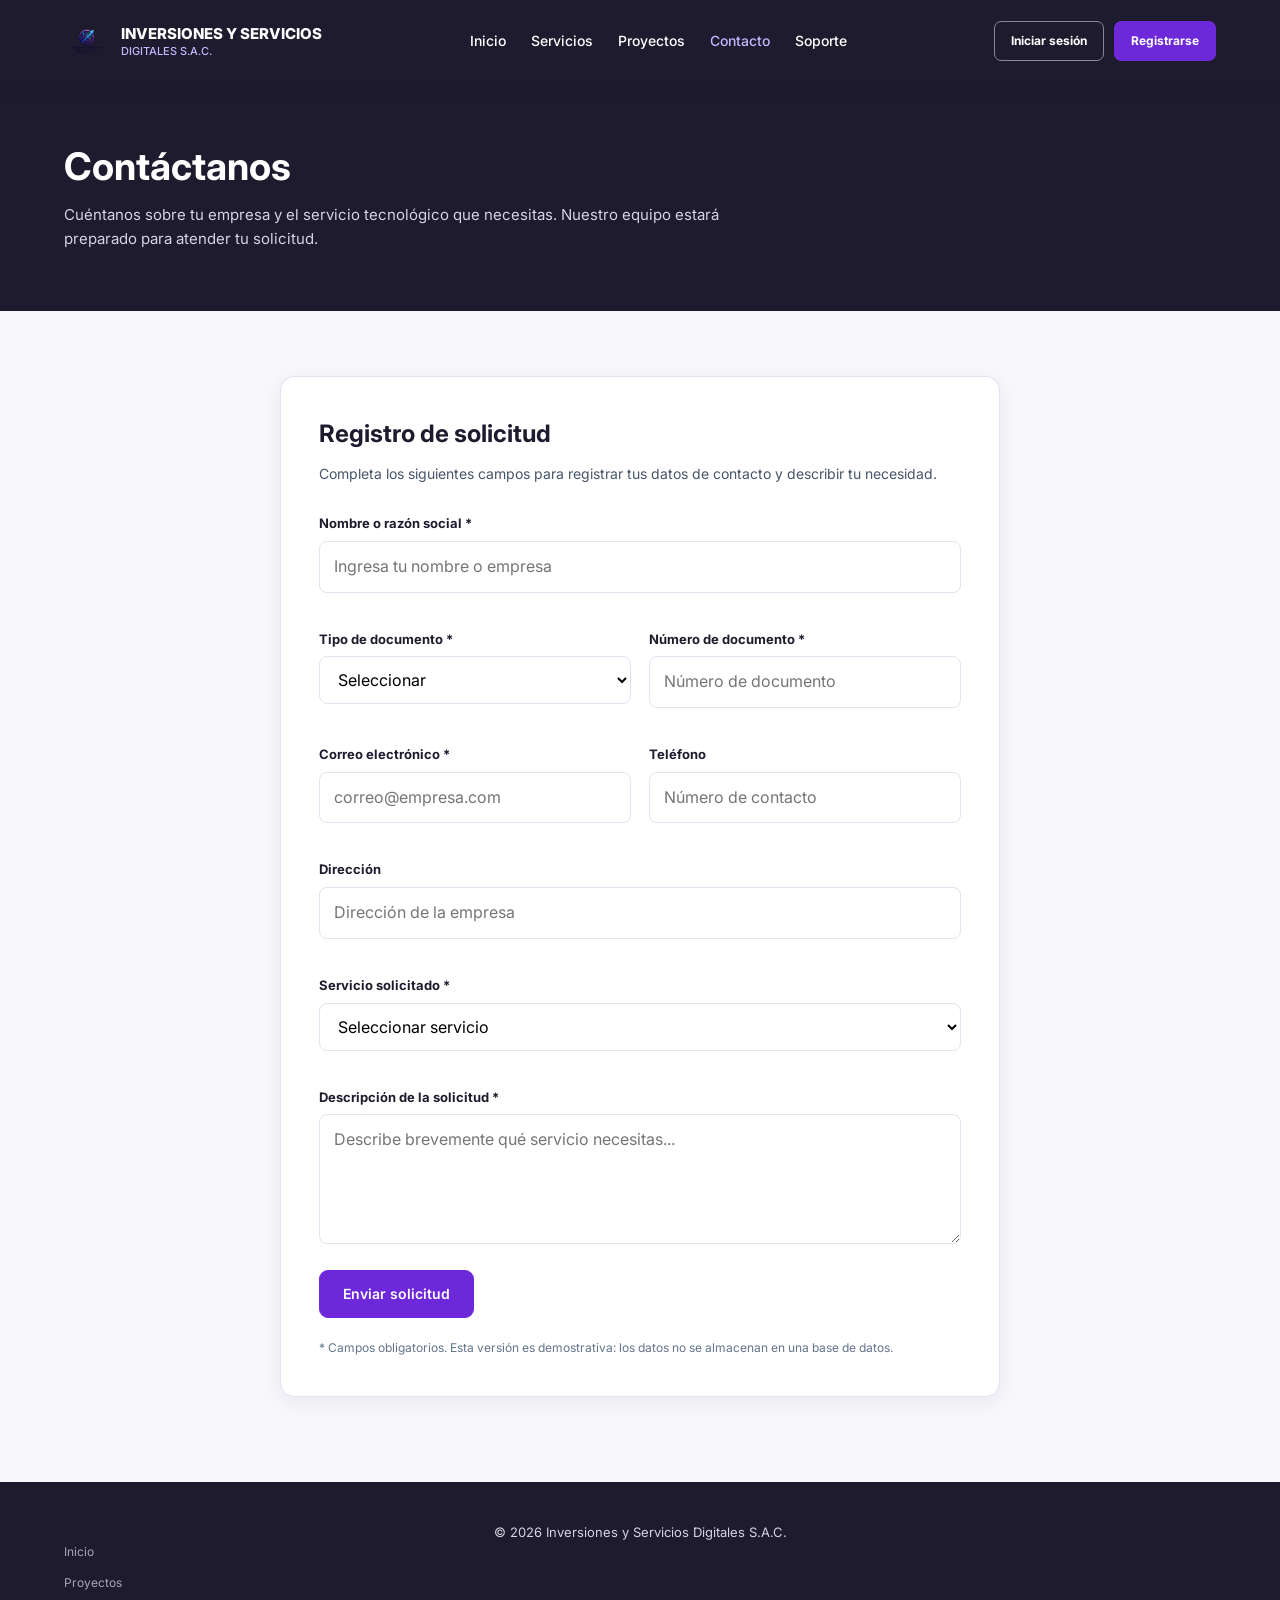
==== contacto.html @ 705d5c8a "Add files via upload" ====
<!DOCTYPE html>
<html lang="es">
<head>
    <meta charset="UTF-8">
    <meta name="viewport" content="width=device-width, initial-scale=1.0">
    <title>Contacto | Inversiones y Servicios Digitales S.A.C.</title>
    <link rel="icon" type="image/png" href="assets/logo.png">
    <link rel="preconnect" href="https://fonts.googleapis.com">
    <link rel="preconnect" href="https://fonts.gstatic.com" crossorigin>
    <link href="https://fonts.googleapis.com/css2?family=Inter:wght@400;500;600;700;800&display=swap" rel="stylesheet">

    <link rel="stylesheet" href="css/styles.css">
    <script src="js/app.js" defer></script>
</head>

<body>

<header class="navbar">
    <div class="container nav-content">

        <a href="index.html" class="logo">
            <img src="assets/logo.png" alt="Logo ISD">
            <div class="logo-text">
                INVERSIONES Y SERVICIOS
                <span>DIGITALES S.A.C.</span>
            </div>
        </a>

        <button class="menu-toggle"
                aria-label="Abrir menú"
                aria-expanded="false">☰</button>

        <ul class="nav-links">
            <li><a href="index.html">Inicio</a></li>
            <li><a href="index.html#servicios">Servicios</a></li>
            <li><a href="proyectos.html">Proyectos</a></li>
            <li><a href="contacto.html" class="active">Contacto</a></li>
            <li><a href="soporte.html">Soporte</a></li>
        </ul>

        <div class="nav-actions">
            <a href="login.html" class="btn-login">Iniciar sesión</a>
            <a href="registro.html" class="btn-register">Registrarse</a>
        </div>

    </div>
</header>

<main>

    <section class="page-header">
        <div class="container">
            <h1>Contáctanos</h1>
            <p>
                Cuéntanos sobre tu empresa y el servicio tecnológico
                que necesitas. Nuestro equipo estará preparado
                para atender tu solicitud.
            </p>
        </div>
    </section>

    <section class="form-section">
        <div class="container">

            <div class="form-container">

                <h2>Registro de solicitud</h2>

                <p class="form-description">
                    Completa los siguientes campos para registrar
                    tus datos de contacto y describir tu necesidad.
                </p>

                <form id="contactForm">

                    <div class="form-grid">

                        <div class="form-group full">
                            <label for="nombre">
                                Nombre o razón social *
                            </label>
                            <input
                                type="text"
                                id="nombre"
                                name="nombre"
                                maxlength="150"
                                placeholder="Ingresa tu nombre o empresa"
                                required>
                        </div>

                        <div class="form-group">
                            <label for="tipoDocumento">
                                Tipo de documento *
                            </label>
                            <select id="tipoDocumento"
                                    name="tipoDocumento" required>
                                <option value="">Seleccionar</option>
                                <option value="RUC">RUC</option>
                                <option value="DNI">DNI</option>
                                <option value="CE">Carné de extranjería</option>
                            </select>
                        </div>

                        <div class="form-group">
                            <label for="numeroDocumento">
                                Número de documento *
                            </label>
                            <input
                                type="text"
                                id="numeroDocumento"
                                name="numeroDocumento"
                                maxlength="50"
                                placeholder="Número de documento"
                                required>
                        </div>

                        <div class="form-group">
                            <label for="correo">
                                Correo electrónico *
                            </label>
                            <input
                                type="email"
                                id="correo"
                                name="correo"
                                maxlength="100"
                                placeholder="correo@empresa.com"
                                required>
                        </div>

                        <div class="form-group">
                            <label for="telefono">
                                Teléfono
                            </label>
                            <input
                                type="tel"
                                id="telefono"
                                name="telefono"
                                maxlength="20"
                                placeholder="Número de contacto">
                        </div>

                        <div class="form-group full">
                            <label for="direccion">
                                Dirección
                            </label>
                            <input
                                type="text"
                                id="direccion"
                                name="direccion"
                                maxlength="200"
                                placeholder="Dirección de la empresa">
                        </div>

                        <div class="form-group full">
                            <label for="servicio">
                                Servicio solicitado *
                            </label>
                            <select id="servicio"
                                    name="servicio" required>
                                <option value="">Seleccionar servicio</option>
                                <option value="Desarrollo Web">Desarrollo Web</option>
                                <option value="Desarrollo de Software">Desarrollo de Software</option>
                                <option value="Marketing Digital">Marketing Digital</option>
                                <option value="Consultoria Tecnologica">Consultoría Tecnológica</option>
                                <option value="Mantenimiento Web">Mantenimiento Web</option>
                            </select>
                        </div>

                        <div class="form-group full">
                            <label for="mensaje">
                                Descripción de la solicitud *
                            </label>
                            <textarea
                                id="mensaje"
                                name="mensaje"
                                maxlength="1000"
                                placeholder="Describe brevemente qué servicio necesitas..."
                                required></textarea>
                        </div>

                    </div>

                    <button type="submit" class="btn">
                        Enviar solicitud
                    </button>

                    <p id="formMessage"
                       class="form-message"
                       role="status"
                       aria-live="polite"></p>

                </form>

                <p style="font-size:12px;color:#64748B;margin-top:20px;">
                    * Campos obligatorios. Esta versión es demostrativa:
                    los datos no se almacenan en una base de datos.
                </p>

            </div>

        </div>
    </section>

</main>

<footer class="footer">
    <div class="container">
        <p>© 2026 Inversiones y Servicios Digitales S.A.C.</p>
        <div class="footer-links">
            <a href="index.html">Inicio</a>
            <a href="proyectos.html">Proyectos</a>
        </div>
    </div>
</footer>

</body>
</html>
---- css/styles.css ----
:root {
    --principal: #F8F7FC;
    --secundario: #6D28D9;
    --oscuro: #1E1B2E;

    --blanco: #FFFFFF;
    --texto: #475569;
    --borde: #E5E1EF;

    --violeta-claro: #EDE9FE;
    --violeta-hover: #5B21B6;

    --verde: #16A34A;
    --amarillo: #D97706;
    --rojo: #DC2626;

    --sombra: 0 5px 20px rgba(30, 27, 46, 0.07);
    --sombra-hover: 0 12px 30px rgba(30, 27, 46, 0.12);

    --radio: 14px;
    --transicion: 0.3s ease;
}

* {
    margin: 0;
    padding: 0;
    box-sizing: border-box;
}

html {
    scroll-behavior: smooth;
    scroll-padding-top: 90px;
}

body {
    font-family: 'Inter', Arial, sans-serif;
    background: var(--principal);
    color: var(--oscuro);
    line-height: 1.6;
}

a {
    text-decoration: none;
    color: inherit;
}

button,
input,
select,
textarea {
    font: inherit;
}

img {
    max-width: 100%;
    display: block;
}

.container {
    width: 90%;
    max-width: 1200px;
    margin: 0 auto;
}

.navbar {
    background: var(--oscuro);
    color: var(--blanco);
    padding: 15px 0;
    position: sticky;
    top: 0;
    z-index: 100;
    box-shadow: var(--sombra);
}

.nav-content,
.nav-container {
    width: 90%;
    max-width: 1320px;
    min-height: 52px;
    margin: 0 auto;

    display: flex;
    align-items: center;
    justify-content: space-between;
    gap: 20px;
}

.logo {
    display: flex;
    align-items: center;
    gap: 12px;
}

.logo img {
    width: 45px;
    height: 45px;
    object-fit: contain;
}

.logo-text {
    font-size: 15px;
    font-weight: 800;
    line-height: 1.3;
}

.logo-text span {
    display: block;
    color: #C4B5FD;
    font-size: 11px;
    font-weight: 500;
}

.navbar .logo-text {
    display: flex;
    flex-direction: column;
    color: var(--blanco);
}

.navbar .logo-text strong {
    font-size: 12px;
    font-weight: 800;
}

.navbar .logo-text small {
    color: #C4B5FD;
    font-size: 10px;
}

/* ENLACES DE NAVEGACIÓN */

.nav-links {
    display: flex;
    align-items: center;
    gap: 25px;
    list-style: none;
}

.nav-links a {
    color: var(--blanco);
    font-size: 14px;
    font-weight: 500;
    transition: var(--transicion);
}

.nav-links a:hover,
.nav-links a.active {
    color: #C4B5FD;
}

.menu-toggle {
    display: none;
    background: transparent;
    color: var(--blanco);
    border: 0;
    cursor: pointer;
    padding: 5px;
}

.menu-toggle span {
    display: block;
    width: 25px;
    height: 3px;
    margin: 5px auto;
    background: var(--blanco);
    border-radius: 3px;
    transition: var(--transicion);
}

.menu-toggle.active span:nth-child(1) {
    transform: translateY(8px) rotate(45deg);
}

.menu-toggle.active span:nth-child(2) {
    opacity: 0;
}

.menu-toggle.active span:nth-child(3) {
    transform: translateY(-8px) rotate(-45deg);
}

.nav-actions {
    display: flex;
    align-items: center;
    gap: 10px;
    flex-shrink: 0;
}

.btn-login,
.btn-register,
.nav-login,
.nav-register {
    display: inline-flex;
    align-items: center;
    justify-content: center;

    padding: 9px 16px;
    border-radius: 8px;

    font-size: 12px;
    font-weight: 700;

    transition: var(--transicion);
}

.btn-login,
.nav-login {
    color: var(--blanco);
    background: transparent;
    border: 1px solid #8B8499;
}

.btn-login:hover,
.nav-login:hover {
    background: rgba(255, 255, 255, 0.10);
    border-color: var(--blanco);
}

/* REGISTRARSE */

.btn-register,
.nav-register {
    color: var(--blanco);
    background: var(--secundario);
    border: 1px solid var(--secundario);
}

.btn-register:hover,
.nav-register:hover {
    background: var(--violeta-hover);
    border-color: var(--violeta-hover);
    transform: translateY(-2px);
}

.btn {
    display: inline-block;

    background: var(--secundario);
    color: var(--blanco);

    border: 1px solid var(--secundario);
    padding: 12px 23px;

    border-radius: 9px;

    font-size: 14px;
    font-weight: 600;

    cursor: pointer;
    text-align: center;

    transition: var(--transicion);
}

.btn:hover {
    background: var(--violeta-hover);
    border-color: var(--violeta-hover);
    transform: translateY(-2px);
}

.btn-light {
    background: var(--blanco);
    color: var(--secundario);
    border-color: var(--blanco);
}

.btn-light:hover {
    background: var(--violeta-claro);
    color: var(--violeta-hover);
    border-color: var(--violeta-claro);
}

.btn-primary {
    background: var(--secundario);
    color: var(--blanco);
    border-color: var(--secundario);
}

.btn-primary:hover {
    background: var(--violeta-hover);
    border-color: var(--violeta-hover);
}

.btn-secondary {
    background: var(--blanco);
    color: var(--secundario);
    border-color: var(--blanco);
}

.btn-secondary:hover {
    background: var(--violeta-claro);
    color: var(--violeta-hover);
}

.btn:focus-visible,
.menu-toggle:focus-visible,
.nav-links a:focus-visible,
.nav-actions a:focus-visible {
    outline: 3px solid #C4B5FD;
    outline-offset: 4px;
}

.project-card {
    position: relative;
    display: flex;
    flex-direction: column;
    align-items: flex-start;
}

.project-code {
    display: inline-block;
    color: var(--secundario);
    font-size: 12px;
    font-weight: 700;
    letter-spacing: 0.5px;
    margin-bottom: 12px;
}

.project-status {
    display: inline-block;
    width: fit-content;
    padding: 7px 13px;
    margin-top: 18px;
    border-radius: 20px;
    font-size: 12px;
    font-weight: 700;
}

.status-progress {
    background: #EDE9FE;
    color: #6D28D9;
}

.projects-action {
    display: flex;
    justify-content: center;
    margin-top: 38px;
}

.page-header {
    background: var(--oscuro);
    color: var(--blanco);
    padding: 60px 0;
}

.page-header h1 {
    font-size: clamp(27px, 4vw, 38px);
    line-height: 1.3;
    margin-bottom: 12px;
}

.page-header p {
    color: #D6D3E1;
    max-width: 700px;
    font-size: 15px;
}

.dashboard {
    padding: 45px 0 80px;
}

.dashboard-top {
    display: flex;
    align-items: center;
    justify-content: space-between;
    gap: 15px;
    flex-wrap: wrap;
    margin-bottom: 25px;
}

.connection {
    display: inline-block;
    background: #DCFCE7;
    color: #166534;
    padding: 9px 15px;
    border-radius: 30px;
    font-size: 12px;
    font-weight: 700;
}

.dashboard-note {
    background: #FEF3C7;
    color: #92400E;
    border-radius: 9px;
    padding: 13px 16px;
    font-size: 13px;
    margin-bottom: 22px;
}

.table-container {
    overflow-x: auto;
    background: var(--blanco);
    border-radius: var(--radio);
    box-shadow: var(--sombra);
    border: 1px solid var(--borde);
}

table {
    width: 100%;
    border-collapse: collapse;
    min-width: 950px;
}

th {
    background: var(--oscuro);
    color: var(--blanco);
    text-align: left;
    padding: 16px;
    font-size: 13px;
    font-weight: 600;
}

td {
    padding: 15px 16px;
    border-bottom: 1px solid var(--borde);
    color: var(--texto);
    font-size: 13px;
}

tbody tr {
    transition: background var(--transicion);
}

tbody tr:hover {
    background: #F8F5FF;
}

tbody tr:last-child td {
    border-bottom: none;
}

.status {
    display: inline-block;
    border-radius: 30px;
    padding: 5px 11px;
    font-size: 11px;
    font-weight: 700;
}

.status-process {
    background: #DBEAFE;
    color: #1D4ED8;
}

.status-pending {
    background: #FEF3C7;
    color: #92400E;
}

.status-review {
    background: #EDE9FE;
    color: #6D28D9;
}

.status-finished {
    background: #DCFCE7;
    color: #166534;
}

.filter-bar {
    display: flex;
    flex-wrap: wrap;
    gap: 12px;
    margin-bottom: 20px;
}

.filter-bar input,
.filter-bar select {
    background: var(--blanco);
    border: 1px solid var(--borde);
    border-radius: 8px;
    padding: 11px 13px;
    outline: none;
}

.filter-bar input {
    flex: 1;
    min-width: 200px;
}

.filter-bar input:focus,
.filter-bar select:focus {
    border-color: var(--secundario);
    box-shadow: 0 0 0 3px rgba(109, 40, 217, 0.10);
}

.form-section {
    padding: 65px 0 85px;
}

.form-container {
    max-width: 720px;
    margin: 0 auto;
    background: var(--blanco);
    padding: 38px;
    border: 1px solid var(--borde);
    border-radius: var(--radio);
    box-shadow: var(--sombra);
}

.form-container h2 {
    margin-bottom: 9px;
    font-size: 24px;
}

.form-description {
    color: var(--texto);
    font-size: 14px;
    margin-bottom: 28px;
}

.form-grid {
    display: grid;
    grid-template-columns: repeat(2, minmax(0, 1fr));
    gap: 18px;
}

.form-group {
    margin-bottom: 18px;
}

.form-group.full {
    grid-column: 1 / -1;
}

.form-group label {
    display: block;
    font-size: 13px;
    font-weight: 700;
    margin-bottom: 7px;
}

.form-group input,
.form-group select,
.form-group textarea {
    width: 100%;
    padding: 12px 14px;
    border: 1px solid var(--borde);
    border-radius: 8px;
    outline: none;
    background: var(--blanco);
    transition: var(--transicion);
}

.form-group input:focus,
.form-group select:focus,
.form-group textarea:focus {
    border-color: var(--secundario);
    box-shadow: 0 0 0 3px rgba(109, 40, 217, 0.12);
}

.form-group textarea {
    resize: vertical;
    min-height: 130px;
}

.form-message {
    margin-top: 15px;
    font-size: 14px;
    font-weight: 600;
}

.footer {
    background: var(--oscuro);
    color: var(--blanco);
    padding: 40px 0;
    text-align: center;
}

.footer .logo {
    justify-content: center;
}

.footer .logo-text {
    text-align: left;
}

.footer p {
    color: #D6D3E1;
    font-size: 13px;
}

.footer-links {
    display: flex;
    justify-content: center;
    flex-wrap: wrap;
    gap: 22px;
    margin: 20px 0;
}

.footer-links a {
    color: #C4B5FD;
    font-size: 13px;
    transition: var(--transicion);
}

.footer-links a:hover {
    color: var(--blanco);
}

.nav-container {
    width: 90%;
    max-width: 1320px;
    min-height: 52px;
    margin: 0 auto;
    display: flex;
    align-items: center;
    justify-content: space-between;
    gap: 25px;
}

.navbar .logo-text {
    display: flex;
    flex-direction: column;
    color: var(--blanco);
}

.navbar .logo-text strong {
    font-size: 12px;
    font-weight: 800;
}

.navbar .logo-text small {
    color: #C4B5FD;
    font-size: 10px;
}

.nav-actions {
    display: flex;
    align-items: center;
    gap: 10px;
    flex-shrink: 0;
}

.btn-login,
.btn-register {
    display: inline-flex;
    align-items: center;
    justify-content: center;
    padding: 9px 16px;
    border-radius: 7px;
    font-size: 12px;
    font-weight: 700;
    text-decoration: none;
    transition: var(--transicion);
}

.btn-login {
    color: var(--blanco);
    background: transparent;
    border: 1px solid #8B8499;
}

.btn-login:hover {
    background: rgba(255,255,255,0.10);
    border-color: var(--blanco);
}

.btn-register {
    color: var(--blanco);
    background: var(--secundario);
    border: 1px solid var(--secundario);
}

.btn-register:hover {
    background: var(--violeta-hover);
    border-color: var(--violeta-hover);
    transform: translateY(-2px);
}

.home-hero {
    position: relative;
    width: 100%;
    min-height: 570px;
    height: min(680px, 72vw);
    display: flex;
    align-items: center;
    overflow: hidden;
    background-image: url("../assets/banner.jpeg");
    background-size: cover;
    background-position: center;
    background-repeat: no-repeat;
}

.home-hero .hero-overlay {
    position: absolute;
    inset: 0;
    z-index: 1;
    background: linear-gradient(
        90deg,
        rgba(13, 20, 48, 0.82) 0%,
        rgba(13, 20, 48, 0.66) 34%,
        rgba(13, 20, 48, 0.20) 66%,
        rgba(13, 20, 48, 0.03) 100%
    );
}

.home-hero .hero-container {
    position: relative;
    z-index: 2;
    width: 90%;
    max-width: 1320px;
    margin: 0 auto;
}

.home-hero .hero-content {
    display: block;
    max-width: 590px;
    color: var(--blanco);
}

.home-hero .hero-label {
    background: transparent;
    color: #DDD0FF;
    padding: 0;
    border-radius: 0;
    font-size: 11px;
    letter-spacing: 2px;
    margin-bottom: 22px;
}

.home-hero .hero-content h1 {
    max-width: 620px;
    color: var(--blanco);
    font-size: clamp(38px, 4.5vw, 64px);
    line-height: 1.08;
    font-weight: 800;
    letter-spacing: -2px;
    margin-bottom: 22px;
}

.home-hero .hero-content h1 span {
    color: #C4A7FF;
}

.home-hero .hero-content p {
    max-width: 540px;
    color: #F0EDFA;
    font-size: 16px;
    line-height: 1.8;
    margin-bottom: 30px;
}

.home-hero .hero-actions {
    display: flex;
    flex-wrap: wrap;
    gap: 13px;
}

.home-hero .btn-primary {
    background: var(--secundario);
    color: var(--blanco);
    border-color: var(--secundario);
}

.home-hero .btn-primary:hover {
    background: var(--violeta-hover);
    border-color: var(--violeta-hover);
}

.home-hero .btn-secondary {
    background: var(--blanco);
    color: var(--secundario);
    border-color: var(--blanco);
}

.home-hero .btn-secondary:hover {
    background: var(--violeta-claro);
}

.hero-indicator {
    position: absolute;
    z-index: 3;
    bottom: 24px;
    left: 50%;
    transform: translateX(-50%);
    display: flex;
    gap: 8px;
}

.hero-indicator span {
    width: 24px;
    height: 4px;
    border-radius: 10px;
    background: rgba(255,255,255,0.45);
}

.hero-indicator span:first-child {
    width: 38px;
    background: var(--blanco);
}

.quick-access {
    background: var(--principal);
    padding: 30px 0;
}

.quick-access-container {
    width: 90%;
    max-width: 1180px;
    margin: auto;
    display: grid;
    grid-template-columns: repeat(5, minmax(0, 1fr));
    gap: 16px;
}

.quick-card {
    min-height: 112px;
    background: var(--blanco);
    border: 1px solid var(--borde);
    border-radius: var(--radio);
    display: flex;
    flex-direction: column;
    justify-content: center;
    align-items: center;
    gap: 9px;
    padding: 15px 10px;
    transition: var(--transicion);
}

.quick-card:hover {
    border-color: var(--secundario);
    transform: translateY(-5px);
    box-shadow: var(--sombra-hover);
}

.quick-icon {
    width: 40px;
    height: 40px;
    display: grid;
    place-items: center;
    border-radius: 12px;
    background: var(--violeta-claro);
    color: var(--secundario);
    font-size: 20px;
    font-weight: 800;
}

.quick-card span:last-child {
    color: var(--oscuro);
    font-size: 11px;
    font-weight: 700;
    text-align: center;
}

.home-hero ~ .quick-access + .section .section-heading,
.home-hero ~ .section .section-heading {
    max-width: 680px;
    margin: 0 auto 45px;
    text-align: center;
}

.section-heading .section-tag {
    display: inline-block;
    color: var(--secundario);
    font-size: 11px;
    font-weight: 800;
    letter-spacing: 2px;
    margin-bottom: 12px;
}

.section-heading h2 {
    color: var(--oscuro);
    font-size: clamp(27px, 3vw, 38px);
    line-height: 1.2;
    margin-bottom: 15px;
}

.section-heading p {
    color: var(--texto);
    font-size: 15px;
    line-height: 1.8;
}

.about-grid {
    display: grid;
    grid-template-columns: repeat(2, minmax(0, 1fr));
    gap: 24px;
}

.about-card {
    padding: 32px;
    background: var(--blanco);
    border: 1px solid var(--borde);
    border-radius: var(--radio);
    box-shadow: var(--sombra);
}

.about-icon {
    width: 46px;
    height: 46px;
    display: grid;
    place-items: center;
    border-radius: 13px;
    background: var(--violeta-claro);
    color: var(--secundario);
    font-size: 23px;
    margin-bottom: 20px;
}

.about-card h3 {
    font-size: 20px;
    margin-bottom: 12px;
}

.about-card p {
    color: var(--texto);
    font-size: 14px;
    line-height: 1.8;
}

.services-section {
    background: var(--principal);
}

.services-grid {
    display: grid;
    grid-template-columns: repeat(3, minmax(0, 1fr));
    gap: 24px;
}

.service-card {
    background: var(--blanco);
    padding: 30px;
    border-radius: var(--radio);
    border: 1px solid var(--borde);
    box-shadow: var(--sombra);
    transition: var(--transicion);
}

.service-card:hover {
    transform: translateY(-5px);
    border-color: var(--secundario);
    box-shadow: var(--sombra-hover);
}

.service-icon {
    width: 52px;
    height: 52px;
    background: var(--violeta-claro);
    color: var(--secundario);
    border-radius: 12px;
    display: grid;
    place-items: center;
    font-size: 25px;
    font-weight: 700;
    margin-bottom: 20px;
}

.service-card h3 {
    margin-bottom: 12px;
    font-size: 19px;
}

.service-card p {
    min-height: 100px;
    color: var(--texto);
    font-size: 14px;
    line-height: 1.8;
    margin-bottom: 20px;
}

.card-link {
    color: var(--secundario);
    font-size: 13px;
    font-weight: 800;
}

.projects-grid {
    display: grid;
    grid-template-columns: repeat(3, minmax(0, 1fr));
    gap: 24px;
}

.projects-grid .project-card {
    padding: 25px;
    background: var(--blanco);
    border: 1px solid var(--borde);
    border-radius: var(--radio);
    box-shadow: var(--sombra);
    transition: var(--transicion);
}

.projects-grid .project-card:hover {
    transform: translateY(-5px);
    box-shadow: var(--sombra-hover);
}

.project-top {
    display: flex;
    flex-wrap: wrap;
    align-items: center;
    justify-content: space-between;
    gap: 10px;
    width: 100%;
    margin-bottom: 20px;
}

.projects-grid .project-code {
    margin: 0;
}

.projects-grid .project-status {
    margin: 0;
}

.projects-grid .project-card h3 {
    font-size: 18px;
    margin-bottom: 12px;
}

.projects-grid .project-card p {
    color: var(--texto);
    font-size: 13px;
    line-height: 1.8;
}

.cta-section {
    padding: 65px 0;
    background: var(--principal);
}

.cta-content {
    padding: 48px;
    border-radius: 20px;
    background: linear-gradient(120deg, #31205B, #6D28D9);
    color: var(--blanco);
    display: flex;
    align-items: center;
    justify-content: space-between;
    gap: 35px;
}

.cta-tag {
    display: block;
    color: #DDD0FF;
    font-size: 11px;
    font-weight: 800;
    letter-spacing: 2px;
    margin-bottom: 12px;
}

.cta-content h2 {
    max-width: 620px;
    font-size: clamp(24px, 3vw, 34px);
    line-height: 1.25;
    margin-bottom: 12px;
}

.cta-content p {
    max-width: 580px;
    color: #E9DFFF;
    font-size: 14px;
}

.btn-cta {
    flex-shrink: 0;
    background: var(--blanco);
    color: var(--secundario);
    border-color: var(--blanco);
}

.btn-cta:hover {
    background: var(--violeta-claro);
    color: var(--violeta-hover);
}

.footer .footer-content {
    display: grid;
    grid-template-columns: 2fr 1fr 1fr 1fr;
    gap: 35px;
    text-align: left;
    padding-bottom: 35px;
}

.footer .footer-brand p {
    max-width: 290px;
    margin-top: 18px;
    line-height: 1.8;
}

.footer .footer-links {
    display: flex;
    flex-direction: column;
    align-items: flex-start;
    gap: 12px;
    margin: 0;
}

.footer .footer-links h4 {
    font-size: 14px;
    margin-bottom: 7px;
}

.footer .footer-links a {
    color: #A8A5B7;
    font-size: 12px;
}

.footer .footer-links a:hover {
    color: #C4B5FD;
}

.footer .footer-bottom {
    padding-top: 20px;
    border-top: 1px solid rgba(255,255,255,0.12);
}

@media (max-width: 1050px) {

    .quick-access-container {
        grid-template-columns: repeat(3, 1fr);
    }

    .nav-links {
        gap: 16px;
    }

    .nav-links a {
        font-size: 12px;
    }

    .footer .footer-content {
        grid-template-columns: repeat(2, 1fr);
    }

}

@media (max-width: 900px) {

    .hero-content {
        gap: 30px;
    }

    .hero h1 {
        font-size: 42px;
    }

    .hero-image {
        height: 330px;
    }

    .cards-grid {
        gap: 18px;
    }

    .card {
        padding: 24px;
    }

}

@media (max-width: 768px) {

    .nav-container {
        flex-wrap: wrap;
    }

    .nav-content {
        flex-wrap: wrap;
    }

    .menu-toggle {
        display: block;
    }

    .navbar .nav-links {
        display: none;
        position: absolute;
        top: 100%;
        left: 0;
        width: 100%;
        padding: 20px 5%;
        background: var(--oscuro);
        flex-direction: column;
        align-items: flex-start;
        gap: 18px;
    }

    .navbar .nav-links.open,
    .navbar .nav-links.show {
        display: flex;
    }

    .nav-actions {
        width: 100%;
        justify-content: center;
        padding-bottom: 12px;
    }

    .nav-actions a {
        flex: 1;
        max-width: 180px;
    }

    .hero {
        padding: 65px 0;
    }

    .hero-content {
        flex-direction: column;
        text-align: center;
        gap: 35px;
    }

    .hero-text {
        width: 100%;
    }

    .hero h1 {
        font-size: clamp(34px, 7vw, 43px);
    }

    .hero p {
        margin-left: auto;
        margin-right: auto;
        font-size: 15px;
    }

    .hero-actions {
        justify-content: center;
    }

    .hero-image-container {
        width: 100%;
    }

    .hero-image {
        height: auto;
        max-height: 380px;
        object-fit: cover;
    }

    .home-hero {
        height: auto;
        min-height: 590px;
        background-position: 62% center;
    }

    .home-hero .hero-overlay {
        background: linear-gradient(
            90deg,
            rgba(13, 20, 48, 0.88),
            rgba(13, 20, 48, 0.60)
        );
    }

    .home-hero .hero-container {
        width: 88%;
        padding: 90px 0;
    }

    .home-hero .hero-content h1 {
        font-size: clamp(37px, 8vw, 52px);
    }

    .home-hero .hero-content p {
        font-size: 14px;
    }

    .section {
        padding: 60px 0;
    }

    .section-title {
        margin-bottom: 32px;
    }

    .cards-grid,
    .info-grid,
    .about-grid,
    .services-grid,
    .projects-grid {
        grid-template-columns: 1fr;
    }

    .service-card p {
        min-height: auto;
    }

    .quick-access-container {
        grid-template-columns: repeat(2, 1fr);
    }

    .form-container {
        padding: 25px;
    }

    .form-grid {
        grid-template-columns: 1fr;
    }

    .form-group.full {
        grid-column: auto;
    }

    .dashboard-top {
        align-items: flex-start;
        flex-direction: column;
    }

    .cta-content {
        flex-direction: column;
        align-items: flex-start;
        padding: 32px;
    }

}

@media (max-width: 480px) {

    .container {
        width: 92%;
    }

    .navbar {
        padding: 12px 0;
    }

    .logo {
        gap: 8px;
    }

    .logo img {
        width: 38px;
        height: 38px;
    }

    .logo-text {
        font-size: 12px;
    }

    .logo-text span {
        font-size: 10px;
    }

    .hero {
        padding: 50px 0;
    }

    .hero h1 {
        font-size: 34px;
    }

    .hero-label {
        font-size: 10px;
    }

    .hero-actions {
        flex-direction: column;
        width: 100%;
    }

    .hero-actions .btn {
        width: 100%;
    }

    .hero-image {
        border-radius: 15px;
    }

    .home-hero {
        min-height: 570px;
        background-position: 65% center;
    }

    .home-hero .hero-content h1 {
        font-size: 36px;
    }

    .home-hero .hero-actions {
        flex-direction: column;
    }

    .home-hero .hero-actions .btn {
        width: 100%;
    }

    .section-title h2 {
        font-size: 27px;
    }

    .card {
        padding: 23px;
    }

    .about-card,
    .service-card {
        padding: 23px;
    }

    .quick-access-container {
        gap: 10px;
    }

    .form-container {
        padding: 21px;
    }

    .page-header {
        padding: 45px 0;
    }

    .cta-content {
        padding: 27px 22px;
    }

    .footer {
        padding: 32px 0;
    }

    .footer .footer-content {
        grid-template-columns: 1fr 1fr;
    }

    .footer .footer-brand {
        grid-column: 1 / -1;
    }

}

@media (prefers-reduced-motion: reduce) {

    *,
    *::before,
    *::after {
        scroll-behavior: auto !important;
        transition-duration: 0.01ms !important;
        animation-duration: 0.01ms !important;
    }
}

.cards-grid {
    display: grid;
    grid-template-columns: repeat(3, minmax(0, 1fr));
    gap: 24px;
}

.card {
    background: var(--blanco);
    padding: 30px;
    border-radius: var(--radio);
    border: 1px solid var(--borde);
    box-shadow: var(--sombra);
    transition: var(--transicion);
}

.card:hover {
    transform: translateY(-5px);
    border-color: var(--secundario);
    box-shadow: var(--sombra-hover);
}

.card-icon {
    width: 52px;
    height: 52px;
    background: var(--violeta-claro);
    color: var(--secundario);
    border-radius: 12px;
    display: grid;
    place-items: center;
    font-size: 25px;
    font-weight: 700;
    margin-bottom: 20px;
}

.card h3 {
    margin-bottom: 12px;
    font-size: 19px;
    font-weight: 700;
}

.card p {
    color: var(--texto);
    font-size: 14px;
    line-height: 1.8;
}

@media (max-width: 768px) {
    .cards-grid {
        grid-template-columns: 1fr;
    }

    .card {
        padding: 24px;
    }
}

.login-page {
    min-height: 100vh;
    background: var(--principal);
    font-family: 'Inter', Arial, sans-serif;
    overflow-x: hidden;
}

.login-page .login-container {
    display: flex;
    width: 100%;
    min-height: 100vh;
    background: var(--blanco);
}

.login-page .login-section {
    width: 50.8%;
    min-height: 100vh;
    display: flex;
    justify-content: center;
    align-items: center;
    padding: 45px;
    background: var(--blanco);
}

.login-page .login-content {
    width: 420px;
    max-width: 100%;
}

.login-page .login-logo {
    display: flex;
    align-items: center;
    justify-content: center;
    gap: 12px;
    margin-bottom: 48px;
    color: var(--oscuro);
}

.login-page .login-logo img {
    width: 48px;
    height: 48px;
    object-fit: contain;
}

.login-page .login-logo-text {
    font-size: 13px;
    font-weight: 800;
    line-height: 1.4;
}

.login-page .login-logo-text span {
    display: block;
    color: var(--secundario);
    font-size: 11px;
    font-weight: 600;
}

.login-page .login-heading {
    margin-bottom: 32px;
}

.login-page .login-tag {
    display: block;
    color: var(--secundario);
    font-size: 11px;
    font-weight: 800;
    letter-spacing: 1.5px;
    margin-bottom: 12px;
}

.login-page .login-heading h1 {
    color: var(--oscuro);
    font-size: 34px;
    font-weight: 800;
    line-height: 1.2;
    margin-bottom: 13px;
}

.login-page .login-subtitle {
    color: var(--texto);
    font-size: 14px;
    line-height: 1.8;
}

.login-page .login-form-group {
    margin-bottom: 21px;
}

.login-page .login-form-group label {
    display: block;
    color: var(--oscuro);
    font-size: 13px;
    font-weight: 700;
    margin-bottom: 9px;
}

.login-page .login-form-group input {
    width: 100%;
    height: 47px;
    padding: 0 14px;
    border: 1px solid var(--borde);
    border-radius: 8px;
    outline: none;
    background: var(--blanco);
    color: var(--oscuro);
    font-size: 14px;
    transition: var(--transicion);
}

.login-page .login-form-group input::placeholder {
    color: #94A3B8;
}

.login-page .login-form-group input:focus {
    border-color: var(--secundario);
    box-shadow: 0 0 0 3px rgba(109, 40, 217, 0.12);
}

.login-page .login-form-options {
    display: flex;
    justify-content: space-between;
    align-items: center;
    flex-wrap: wrap;
    gap: 12px;
    margin-top: 8px;
    margin-bottom: 27px;
    font-size: 12px;
}

.login-page .login-remember {
    display: flex;
    align-items: center;
    gap: 8px;
    color: var(--texto);
    cursor: pointer;
}

.login-page .login-remember input {
    width: 16px;
    height: 16px;
    accent-color: var(--secundario);
    cursor: pointer;
}

.login-page .login-form-options a {
    color: var(--secundario);
    font-weight: 600;
    text-decoration: none;
    transition: var(--transicion);
}

.login-page .login-form-options a:hover {
    color: var(--violeta-hover);
    text-decoration: underline;
}

.login-page .login-button {
    width: 100%;
    min-height: 47px;
    padding: 12px 20px;
    border: 1px solid var(--secundario);
    border-radius: 9px;
    background: var(--secundario);
    color: var(--blanco);
    font-size: 14px;
    font-weight: 700;
    cursor: pointer;
    transition: var(--transicion);
}

.login-page .login-button:hover {
    background: var(--violeta-hover);
    border-color: var(--violeta-hover);
    transform: translateY(-2px);
}

.login-page .login-button:focus-visible,
.login-page a:focus-visible {
    outline: 3px solid #C4B5FD;
    outline-offset: 4px;
}

/* MENSAJES */

.login-page .login-message {
    min-height: 18px;
    margin-top: 14px;
    color: var(--texto);
    font-size: 12px;
    line-height: 1.6;
    text-align: center;
}

.login-page .login-register {
    margin-top: 24px;
    color: var(--texto);
    font-size: 12px;
    text-align: center;
}

.login-page .login-register a {
    color: var(--secundario);
    font-weight: 700;
    text-decoration: none;
}

.login-page .login-register a:hover {
    color: var(--violeta-hover);
    text-decoration: underline;
}

.login-page .login-back {
    display: block;
    margin-top: 24px;
    color: var(--texto);
    font-size: 12px;
    text-align: center;
    text-decoration: none;
    transition: var(--transicion);
}

.login-page .login-back:hover {
    color: var(--secundario);
}

.login-page .image-section {
    position: relative;
    width: 49.2%;
    min-height: 100vh;
    display: flex;
    justify-content: center;
    align-items: center;
    overflow: hidden;
    background: linear-gradient(
        135deg,
        #31205B,
        #6D28D9,
        #8B5CF6
    );
}

.login-page .dashboard-image {
    position: absolute;
    inset: 0;
    width: 100%;
    height: 100%;
    object-fit: cover;
    object-position: center;
}

.login-page .login-image-overlay {
    position: absolute;
    inset: 0;
    z-index: 1;
    display: flex;
    flex-direction: column;
    justify-content: flex-end;
    padding: 55px;
    background: linear-gradient(
        180deg,
        rgba(30, 27, 46, 0.05) 10%,
        rgba(30, 27, 46, 0.85) 100%
    );
}

.login-page .login-image-overlay span {
    color: #C4B5FD;
    font-size: 11px;
    font-weight: 800;
    letter-spacing: 2px;
    margin-bottom: 15px;
}

.login-page .login-image-overlay h2 {
    max-width: 450px;
    color: var(--blanco);
    font-size: 32px;
    font-weight: 800;
    line-height: 1.3;
    margin-bottom: 15px;
}

.login-page .login-image-overlay p {
    max-width: 420px;
    color: #E5E1EF;
    font-size: 14px;
    line-height: 1.8;
}

@media (max-width: 900px) {

    .login-page .login-section {
        width: 55%;
        padding: 35px;
    }

    .login-page .image-section {
        width: 45%;
    }

    .login-page .login-image-overlay {
        padding: 30px;
    }

    .login-page .login-image-overlay h2 {
        font-size: 25px;
    }

}

@media (max-width: 768px) {

    .login-page .login-container {
        min-height: 100vh;
    }

    .login-page .login-section {
        width: 100%;
        min-height: 100vh;
        padding: 35px 25px;
    }

    .login-page .login-content {
        width: 420px;
    }

    .login-page .login-logo {
        margin-bottom: 38px;
    }

    .login-page .image-section {
        display: none;
    }

}

@media (max-width: 480px) {

    .login-page .login-section {
        padding: 25px 20px;
    }

    .login-page .login-heading h1 {
        font-size: 29px;
    }

    .login-page .login-logo {
        margin-bottom: 32px;
    }

    .login-page .login-form-options {
        font-size: 11px;
    }

}

.login-page .register-row {
    display: grid;
    grid-template-columns: 1fr 1fr;
    gap: 14px;
}

.login-page .password-wrapper {
    position: relative;
}

.login-page .password-wrapper input {
    padding-right: 44px;
}

.login-page .toggle-password {
    position: absolute;
    right: 12px;
    top: 50%;
    transform: translateY(-50%);
    background: transparent;
    border: none;
    color: var(--texto);
    cursor: pointer;
    font-size: 16px;
    padding: 4px;
}

.login-page .toggle-password:hover {
    color: var(--secundario);
}

@media (max-width: 480px) {
    .login-page .register-row {
        grid-template-columns: 1fr;
        gap: 0;
    }
}

table select {
    padding: 7px 10px;
    border: 1px solid var(--borde);
    border-radius: 8px;
    background: var(--blanco);
    color: var(--oscuro);
    font-size: 12px;
    font-weight: 600;
    cursor: pointer;
}

table select:focus {
    outline: none;
    border-color: var(--secundario);
}
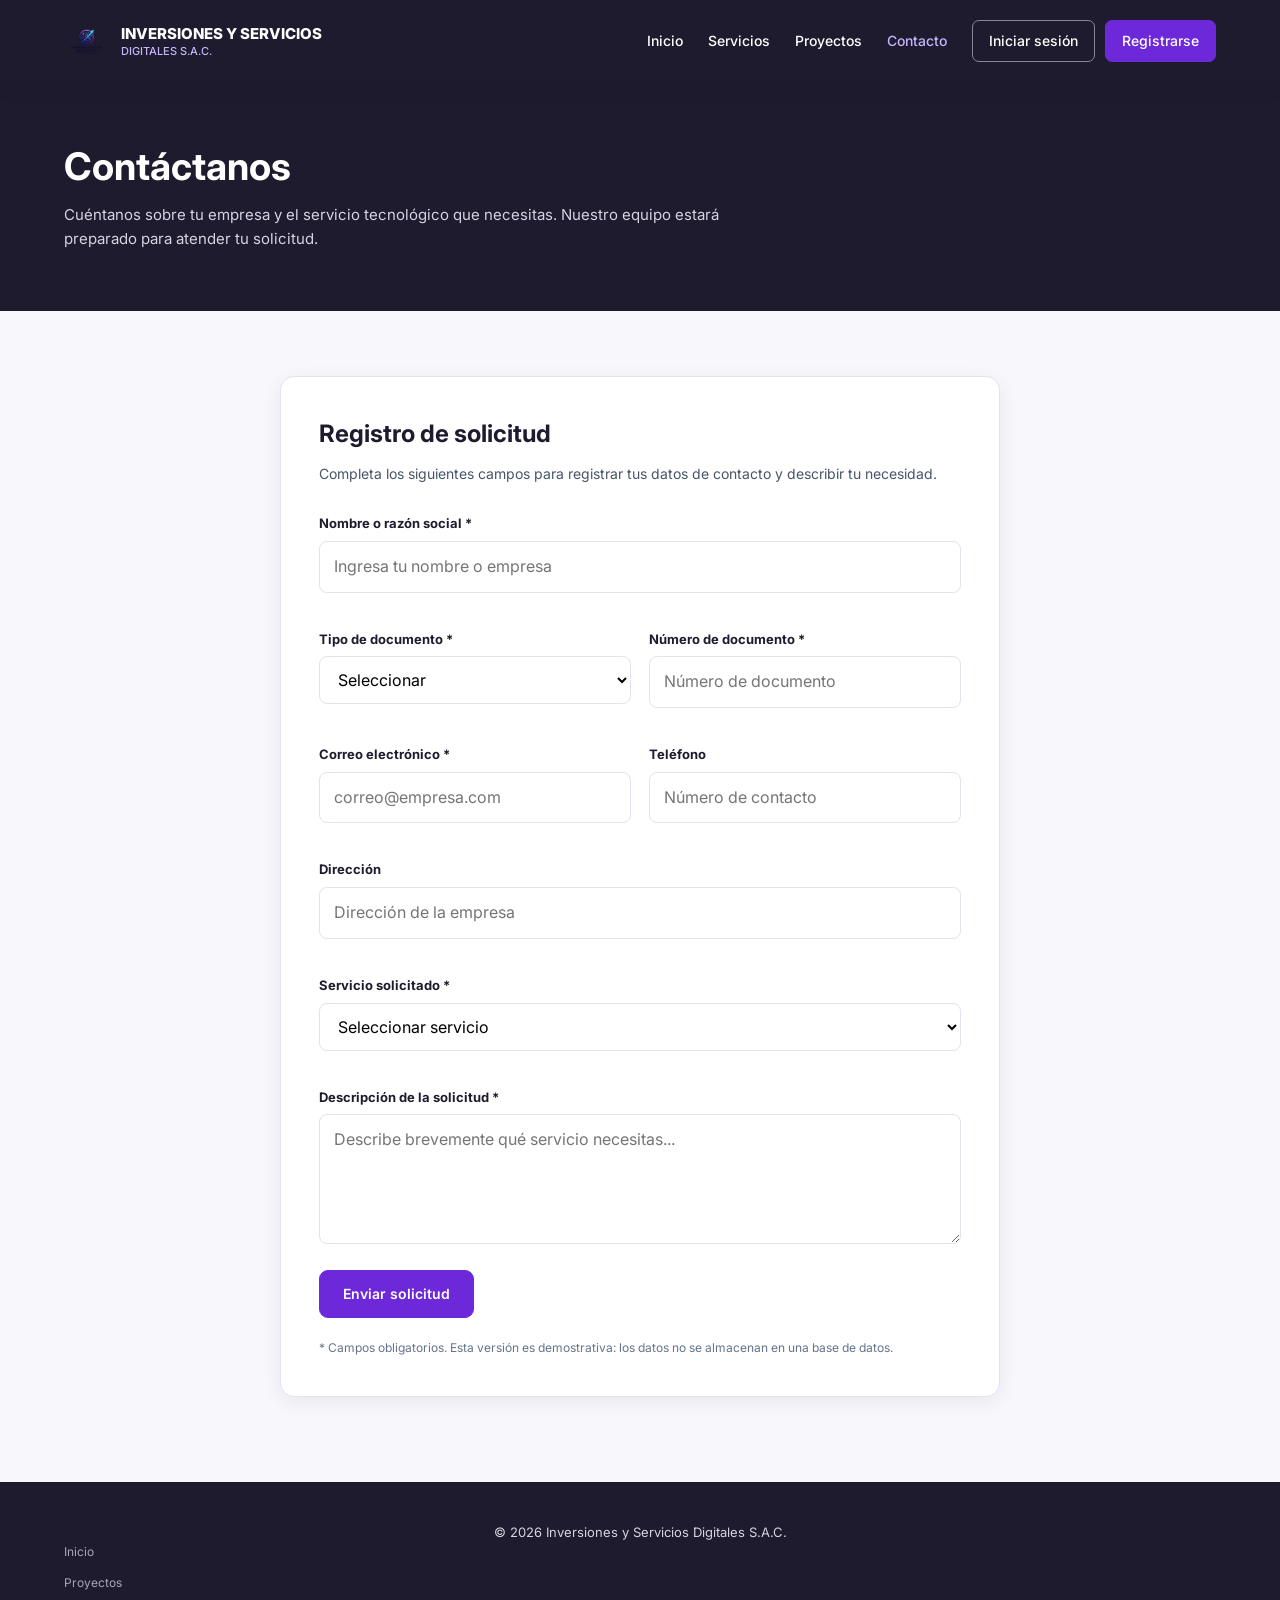
==== commit cb3d5533: "Add files via upload" ====
--- a/contacto.html
+++ b/contacto.html
@@ -8,8 +8,8 @@
     <link rel="preconnect" href="https://fonts.googleapis.com">
     <link rel="preconnect" href="https://fonts.gstatic.com" crossorigin>
     <link href="https://fonts.googleapis.com/css2?family=Inter:wght@400;500;600;700;800&display=swap" rel="stylesheet">
-
     <link rel="stylesheet" href="css/styles.css">
+    <link rel="stylesheet" href="https://cdnjs.cloudflare.com/ajax/libs/font-awesome/6.5.2/css/all.min.css">
     <script src="js/app.js" defer></script>
 </head>
 
@@ -26,7 +26,7 @@
             </div>
         </a>
 
-        <button class="menu-toggle"
+        <button type="button" class="menu-toggle"
                 aria-label="Abrir menú"
                 aria-expanded="false">☰</button>
 
@@ -35,13 +35,13 @@
             <li><a href="index.html#servicios">Servicios</a></li>
             <li><a href="proyectos.html">Proyectos</a></li>
             <li><a href="contacto.html" class="active">Contacto</a></li>
-            <li><a href="soporte.html">Soporte</a></li>
+            <li class="nav-actions-item">
+                <div class="nav-actions">
+                    <a href="login.html" class="btn-login">Iniciar sesión</a>
+                    <a href="registro.html" class="btn-register">Registrarse</a>
+                </div>
+            </li>
         </ul>
-
-        <div class="nav-actions">
-            <a href="login.html" class="btn-login">Iniciar sesión</a>
-            <a href="registro.html" class="btn-register">Registrarse</a>
-        </div>
 
     </div>
 </header>
--- a/css/styles.css
+++ b/css/styles.css
@@ -1151,16 +1151,20 @@
 
 @media (max-width: 768px) {
 
-    .nav-container {
-        flex-wrap: wrap;
-    }
-
+    .nav-container,
     .nav-content {
-        flex-wrap: wrap;
+        flex-wrap: nowrap;
     }
 
     .menu-toggle {
-        display: block;
+        display: inline-flex;
+        flex-direction: column;
+        align-items: center;
+        justify-content: center;
+        background: transparent;
+        border: none;
+        cursor: pointer;
+        padding: 4px;
     }
 
     .navbar .nav-links {
@@ -1169,27 +1173,35 @@
         top: 100%;
         left: 0;
         width: 100%;
-        padding: 20px 5%;
+        padding: 18px 5% 22px;
         background: var(--oscuro);
+        border-top: 1px solid rgba(255, 255, 255, 0.10);
+        box-shadow: var(--sombra-hover);
         flex-direction: column;
-        align-items: flex-start;
-        gap: 18px;
+        align-items: stretch;
+        gap: 14px;
+        z-index: 1000;
     }
 
     .navbar .nav-links.open,
-    .navbar .nav-links.show {
+    .navbar .nav-links.show,
+    .navbar .nav-links.is-open {
         display: flex;
     }
 
-    .nav-actions {
+    .navbar .nav-links .nav-actions {
         width: 100%;
-        justify-content: center;
-        padding-bottom: 12px;
-    }
-
-    .nav-actions a {
-        flex: 1;
-        max-width: 180px;
+        flex-direction: column;
+        align-items: stretch;
+        gap: 10px;
+        padding-top: 8px;
+        padding-bottom: 0;
+    }
+
+    .navbar .nav-links .nav-actions a {
+        width: 100%;
+        max-width: none;
+        text-align: center;
     }
 
     .hero {
@@ -1893,4 +1905,602 @@
 table select:focus {
     outline: none;
     border-color: var(--secundario);
+}
+
+.isd-profile-page .isd-profile-header {
+    background: var(--blanco);
+    border: 1px solid var(--borde);
+    border-radius: var(--radio);
+    box-shadow: var(--sombra);
+    padding: 20px 24px;
+    margin-bottom: 20px;
+    display: flex;
+    align-items: center;
+    gap: 18px;
+}
+
+.isd-profile-page .isd-profile-avatar {
+    width: 68px;
+    height: 68px;
+    border-radius: 50%;
+    background: var(--violeta-claro);
+    color: var(--secundario);
+    display: grid;
+    place-items: center;
+    font-size: 26px;
+    flex-shrink: 0;
+}
+
+.isd-profile-page .isd-profile-info h2 {
+    font-size: 20px;
+    color: var(--oscuro);
+    margin-bottom: 6px;
+}
+
+.isd-profile-page .isd-profile-details {
+    display: flex;
+    flex-wrap: wrap;
+    gap: 16px;
+    font-size: 12px;
+    color: var(--texto);
+}
+
+.isd-profile-page .isd-profile-details i {
+    color: var(--secundario);
+    margin-right: 5px;
+}
+
+.isd-profile-page .isd-role-badge {
+    margin-left: auto;
+    background: var(--violeta-claro);
+    color: var(--secundario);
+    border-radius: 20px;
+    padding: 8px 14px;
+    font-size: 11px;
+    font-weight: 700;
+    white-space: nowrap;
+}
+
+.isd-profile-page .isd-role-badge.is-admin {
+    background: #FEF3C7;
+    color: #92400E;
+}
+
+.isd-profile-page .isd-content-grid {
+    display: grid;
+    grid-template-columns: 1.65fr 1fr;
+    gap: 20px;
+    align-items: start;
+    margin-bottom: 20px;
+}
+
+.isd-profile-page .isd-profile-card {
+    background: var(--blanco);
+    border: 1px solid var(--borde);
+    border-radius: var(--radio);
+    box-shadow: var(--sombra);
+    padding: 24px;
+    min-width: 0;
+}
+
+.isd-profile-page .isd-card-title {
+    display: flex;
+    justify-content: space-between;
+    align-items: flex-start;
+    gap: 12px;
+    margin-bottom: 20px;
+}
+
+.isd-profile-page .isd-card-title h3 {
+    font-size: 18px;
+    color: var(--oscuro);
+    margin-bottom: 4px;
+}
+
+.isd-profile-page .isd-card-title p {
+    font-size: 12px;
+    color: var(--texto);
+}
+
+.isd-profile-page .isd-icon-box {
+    background: var(--violeta-claro);
+    color: var(--secundario);
+    padding: 11px;
+    border-radius: 9px;
+    font-size: 14px;
+    flex-shrink: 0;
+}
+
+.isd-profile-page .isd-icon-danger {
+    background: #FEE2E2;
+    color: var(--rojo);
+}
+
+.isd-profile-page .isd-form-grid {
+    display: grid;
+    grid-template-columns: 1fr 1fr;
+    gap: 14px 16px;
+}
+
+.isd-profile-page .isd-field-label {
+    display: block;
+    font-size: 12px;
+    font-weight: 700;
+    color: var(--oscuro);
+}
+
+.isd-profile-page .isd-input-box {
+    height: 44px;
+    border: 1px solid var(--borde);
+    border-radius: 8px;
+    background: var(--blanco);
+    display: flex;
+    align-items: center;
+    gap: 10px;
+    padding: 0 12px;
+    margin-top: 7px;
+    transition: var(--transicion);
+}
+
+.isd-profile-page .isd-input-box:focus-within {
+    border-color: var(--secundario);
+    box-shadow: 0 0 0 3px rgba(109, 40, 217, 0.12);
+}
+
+.isd-profile-page .isd-input-box i {
+    color: var(--texto);
+    font-size: 13px;
+}
+
+.isd-profile-page .isd-input-box input {
+    border: none;
+    outline: none;
+    width: 100%;
+    min-width: 0;
+    font-size: 13px;
+    background: transparent;
+    color: var(--oscuro);
+}
+
+.isd-profile-page .isd-input-disabled {
+    background: #F1F5F9;
+    cursor: not-allowed;
+}
+
+.isd-profile-page .isd-input-disabled input {
+    color: var(--texto);
+    cursor: not-allowed;
+}
+
+.isd-profile-page .isd-help-text {
+    display: block;
+    font-size: 11px;
+    color: var(--texto);
+    margin-top: 6px;
+}
+
+.isd-profile-page .isd-password-form {
+    display: grid;
+    gap: 14px;
+}
+
+.isd-profile-page .isd-show-password {
+    background: transparent;
+    border: none;
+    cursor: pointer;
+    color: var(--texto);
+    padding: 4px;
+}
+
+.isd-profile-page .isd-show-password:hover {
+    color: var(--secundario);
+}
+
+.isd-profile-page .isd-actions {
+    display: flex;
+    justify-content: flex-end;
+    margin-top: 18px;
+}
+
+.isd-profile-page .isd-danger-card {
+    border-color: #FECACA;
+    background: #FFFBFB;
+}
+
+.isd-profile-page .isd-danger-footer {
+    display: flex;
+    align-items: center;
+    justify-content: space-between;
+    gap: 14px;
+    flex-wrap: wrap;
+}
+
+.isd-profile-page .isd-btn-danger {
+    background: #FEF2F2;
+    color: var(--rojo);
+    border: 1px solid #FECACA;
+    border-radius: 8px;
+    padding: 11px 16px;
+    font-size: 13px;
+    font-weight: 700;
+    cursor: pointer;
+    transition: var(--transicion);
+}
+
+.isd-profile-page .isd-btn-danger:hover {
+    background: var(--rojo);
+    color: var(--blanco);
+    border-color: var(--rojo);
+}
+
+.isd-toast {
+    position: fixed;
+    bottom: 22px;
+    right: 24px;
+    background: var(--oscuro);
+    color: var(--blanco);
+    border: 1px solid rgba(196, 181, 253, 0.35);
+    padding: 12px 18px;
+    border-radius: 10px;
+    font-size: 13px;
+    font-weight: 600;
+    box-shadow: var(--sombra-hover);
+    opacity: 0;
+    transform: translateY(10px);
+    transition: var(--transicion);
+    pointer-events: none;
+    z-index: 2000;
+}
+
+.isd-toast.show {
+    opacity: 1;
+    transform: translateY(0);
+}
+
+@media (max-width: 900px) {
+    .isd-profile-page .isd-content-grid {
+        grid-template-columns: 1fr;
+    }
+}
+
+@media (max-width: 600px) {
+    .isd-profile-page .isd-form-grid {
+        grid-template-columns: 1fr;
+    }
+
+    .isd-profile-page .isd-profile-header {
+        flex-wrap: wrap;
+    }
+
+    .isd-profile-page .isd-role-badge {
+        margin-left: 0;
+    }
+}
+
+.isd-profile-page .isd-preference-row {
+    display: flex;
+    align-items: center;
+    gap: 12px;
+    padding: 8px 0;
+}
+
+.isd-profile-page .isd-preference-text {
+    flex: 1;
+    min-width: 0;
+}
+
+.isd-profile-page .isd-preference-text strong {
+    display: block;
+    font-size: 13px;
+    color: var(--oscuro);
+}
+
+.isd-profile-page .isd-preference-text small {
+    display: block;
+    font-size: 11px;
+    color: var(--texto);
+}
+
+.isd-switch {
+    position: relative;
+    width: 40px;
+    height: 22px;
+    flex-shrink: 0;
+}
+
+.isd-switch input {
+    display: none;
+}
+
+.isd-switch span {
+    position: absolute;
+    inset: 0;
+    background: #CBD5E1;
+    border-radius: 20px;
+    cursor: pointer;
+    transition: var(--transicion);
+}
+
+.isd-switch span::before {
+    content: "";
+    position: absolute;
+    width: 18px;
+    height: 18px;
+    left: 2px;
+    top: 2px;
+    background: var(--blanco);
+    border-radius: 50%;
+    transition: var(--transicion);
+}
+
+.isd-switch input:checked + span {
+    background: var(--secundario);
+}
+
+.isd-switch input:checked + span::before {
+    transform: translateX(18px);
+}
+
+/* MODO OSCURO EN MI PERFIL */
+body.isd-dark .dashboard {
+    background: #141220;
+}
+
+body.isd-dark .isd-profile-header,
+body.isd-dark .isd-profile-card {
+    background: #1E1B2E;
+    border-color: #332E4D;
+}
+
+body.isd-dark .isd-profile-info h2,
+body.isd-dark .isd-card-title h3,
+body.isd-dark .isd-field-label,
+body.isd-dark .isd-preference-text strong {
+    color: #F8FAFC;
+}
+
+body.isd-dark .isd-profile-details,
+body.isd-dark .isd-card-title p,
+body.isd-dark .isd-help-text,
+body.isd-dark .isd-preference-text small {
+    color: #CBD5E1;
+}
+
+body.isd-dark .isd-input-box {
+    background: #27233B;
+    border-color: #3C365A;
+}
+
+body.isd-dark .isd-input-box input {
+    color: #F8FAFC;
+}
+
+body.isd-dark .isd-input-disabled {
+    background: #181526;
+}
+
+body.isd-dark .isd-danger-card {
+    background: #261922;
+    border-color: #7F1D1D;
+}
+
+body.isd-dark {
+    background: #141220;
+    color: #F8FAFC;
+}
+
+body.isd-dark .quick-access,
+body.isd-dark .services-section,
+body.isd-dark .cta-section {
+    background: #141220;
+}
+
+body.isd-dark .dashboard-top h2,
+body.isd-dark .section-heading h2,
+body.isd-dark .about-card h3,
+body.isd-dark .service-card h3,
+body.isd-dark .projects-grid .project-card h3,
+body.isd-dark .card h3,
+body.isd-dark .form-container h2,
+body.isd-dark .form-group label,
+body.isd-dark .quick-card span:last-child {
+    color: #F8FAFC;
+}
+
+body.isd-dark .section-heading p,
+body.isd-dark .about-card p,
+body.isd-dark .service-card p,
+body.isd-dark .projects-grid .project-card p,
+body.isd-dark .card p,
+body.isd-dark .form-description,
+body.isd-dark .dashboard-top p {
+    color: #CBD5E1;
+}
+
+body.isd-dark .card,
+body.isd-dark .about-card,
+body.isd-dark .service-card,
+body.isd-dark .projects-grid .project-card,
+body.isd-dark .quick-card,
+body.isd-dark .form-container,
+body.isd-dark .table-container {
+    background: #1E1B2E;
+    border-color: #332E4D;
+}
+
+body.isd-dark .quick-card:hover,
+body.isd-dark .service-card:hover,
+body.isd-dark .card:hover {
+    border-color: #8B5CF6;
+}
+
+body.isd-dark .form-group input,
+body.isd-dark .form-group select,
+body.isd-dark .form-group textarea,
+body.isd-dark .filter-bar input,
+body.isd-dark .filter-bar select,
+body.isd-dark table select {
+    background: #27233B;
+    border-color: #3C365A;
+    color: #F8FAFC;
+}
+
+body.isd-dark .form-group input::placeholder,
+body.isd-dark .form-group textarea::placeholder,
+body.isd-dark .filter-bar input::placeholder {
+    color: #94A3B8;
+}
+
+body.isd-dark td {
+    color: #E2E8F0;
+    border-bottom-color: #2E2945;
+}
+
+body.isd-dark tbody tr:hover {
+    background: #26223A;
+}
+
+body.isd-dark .dashboard-note {
+    background: #2E2414;
+    color: #FDE68A;
+    border: 1px solid #78350F;
+}
+
+.isd-nav-icon-btn {
+    width: 38px;
+    height: 38px;
+    border-radius: 10px;
+    background: rgba(255, 255, 255, 0.06);
+    border: 1px solid rgba(255, 255, 255, 0.16);
+    color: var(--blanco);
+    display: inline-flex;
+    align-items: center;
+    justify-content: center;
+    font-size: 15px;
+    cursor: pointer;
+    transition: var(--transicion);
+}
+
+.isd-nav-icon-btn:hover {
+    background: rgba(196, 181, 253, 0.16);
+    border-color: #C4B5FD;
+    color: #C4B5FD;
+}
+
+.isd-account-trigger--icon {
+    width: 38px;
+    height: 38px;
+    padding: 0;
+    border-radius: 10px;
+    background: var(--secundario);
+    border: 1px solid var(--secundario);
+    color: var(--blanco);
+    display: inline-flex;
+    align-items: center;
+    justify-content: center;
+    font-size: 15px;
+}
+
+.isd-account-trigger--icon:hover {
+    background: var(--violeta-hover);
+    border-color: var(--violeta-hover);
+    color: var(--blanco);
+}
+
+@media (max-width: 768px) {
+    .isd-nav-icon-group {
+        display: flex;
+        align-items: center;
+        gap: 10px;
+    }
+
+    .isd-nav-icon-btn,
+    .isd-account-trigger--icon {
+        flex: 1;
+        width: auto;
+        height: 40px;
+    }
+}
+
+.navbar .isd-account-wrapper {
+    position: relative;
+    display: inline-flex;
+    flex-direction: column;
+    align-items: flex-end;
+}
+
+.navbar .isd-nav-icon-group {
+    display: inline-flex;
+    align-items: center;
+    gap: 8px;
+}
+
+.navbar .isd-account-dropdown {
+    display: none !important;
+    position: absolute;
+    top: calc(100% + 10px);
+    right: 0;
+    width: 240px;
+    background: #141220;
+    border: 1px solid #332E4D;
+    border-radius: 10px;
+    box-shadow: 0 18px 40px rgba(8, 6, 18, 0.55);
+    overflow: hidden;
+    z-index: 1500;
+}
+
+.navbar .isd-account-wrapper.open .isd-account-dropdown {
+    display: block !important;
+}
+
+.navbar .isd-account-header {
+    display: block;
+    padding: 12px 16px;
+    background: #1E1A30;
+    border-bottom: 1px solid #332E4D;
+    color: #FBBF24;
+    font-size: 12px;
+    font-weight: 800;
+    letter-spacing: 0.6px;
+    text-transform: uppercase;
+}
+
+.navbar .isd-account-item {
+    display: flex !important;
+    align-items: center;
+    justify-content: space-between;
+    width: 100%;
+    padding: 12px 16px;
+    color: #F8FAFC !important;
+    font-size: 13px !important;
+    font-weight: 500;
+    border-bottom: 1px solid rgba(255, 255, 255, 0.06);
+    background: transparent;
+}
+
+.navbar .isd-account-item:last-child {
+    border-bottom: none;
+}
+
+.navbar .isd-account-item:hover {
+    background: #27233B;
+    color: #C4B5FD !important;
+}
+
+.navbar .isd-account-logout {
+    color: #FCA5A5 !important;
+}
+
+@media (max-width: 768px) {
+    .navbar .isd-account-wrapper {
+        width: 100%;
+        align-items: stretch;
+    }
+
+    .navbar .isd-account-dropdown {
+        position: static !important;
+        width: 100%;
+        margin-top: 10px;
+        box-shadow: none;
+    }
 }
